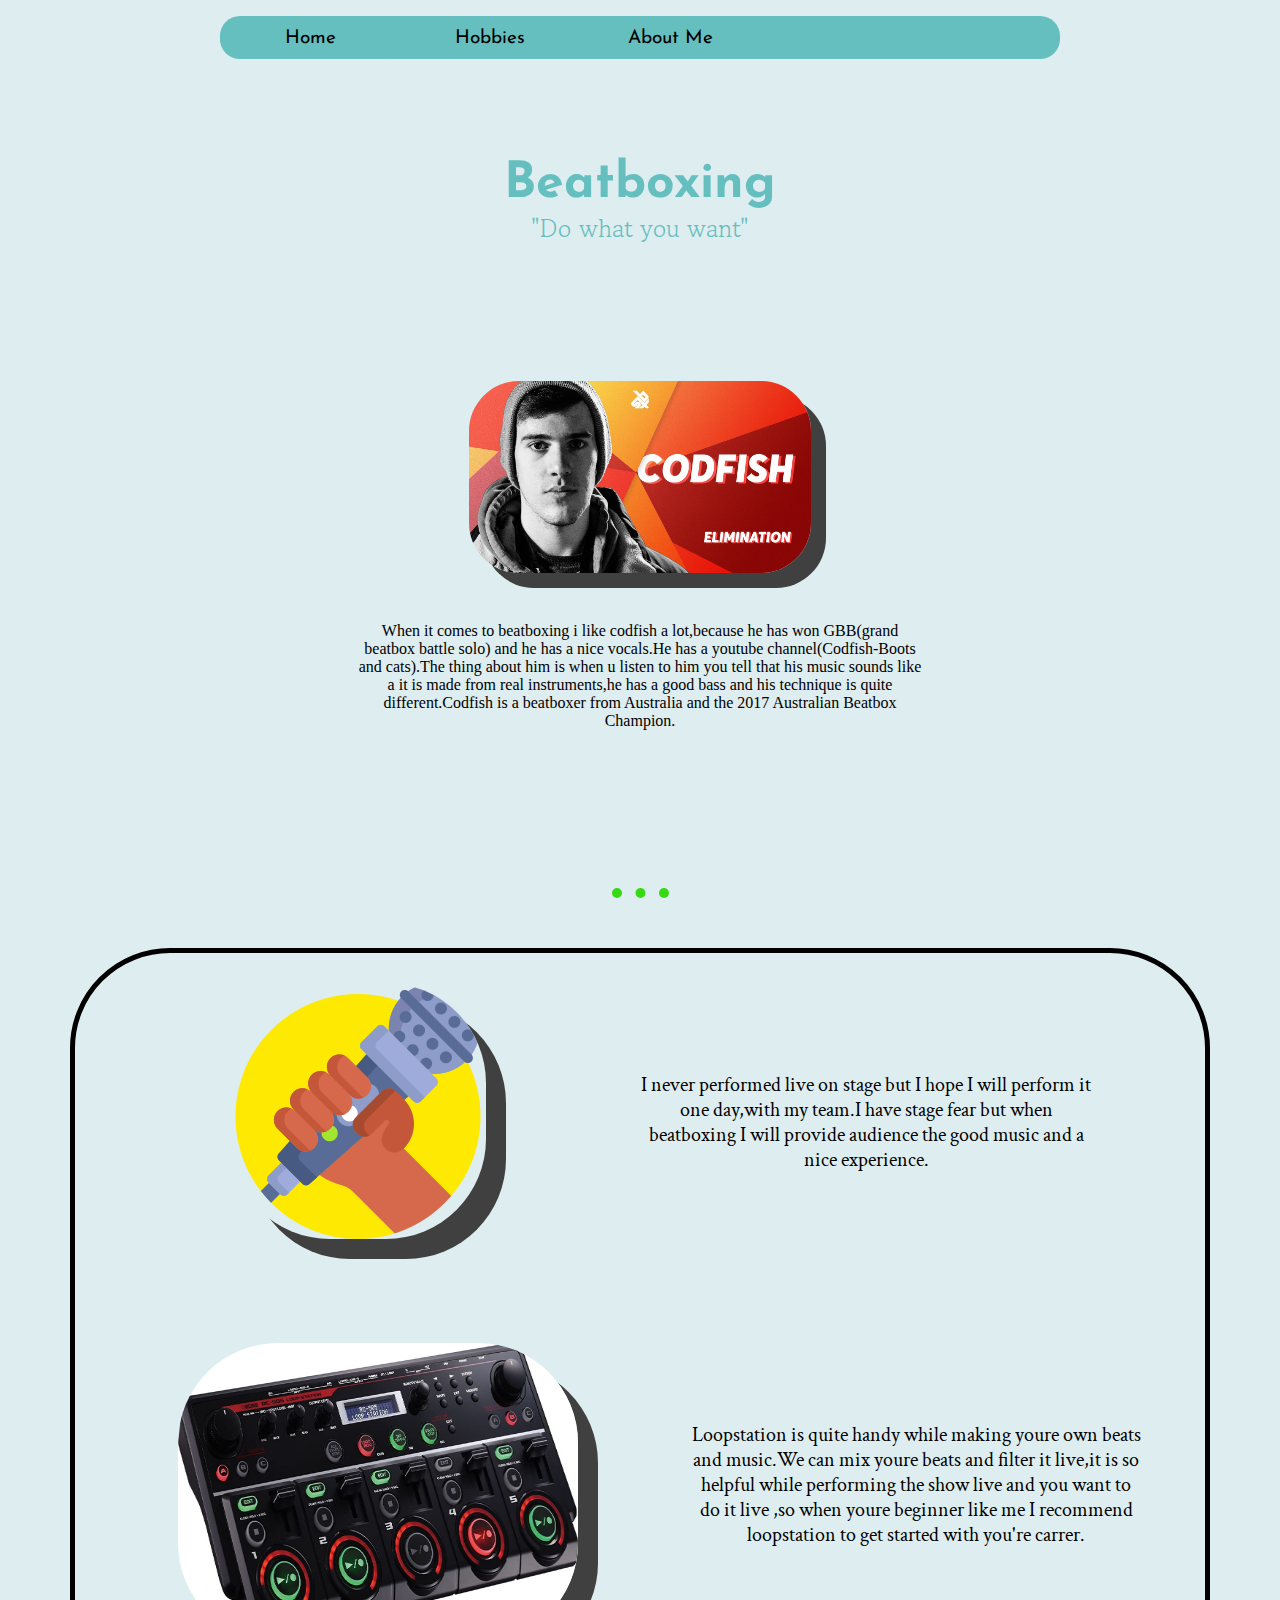
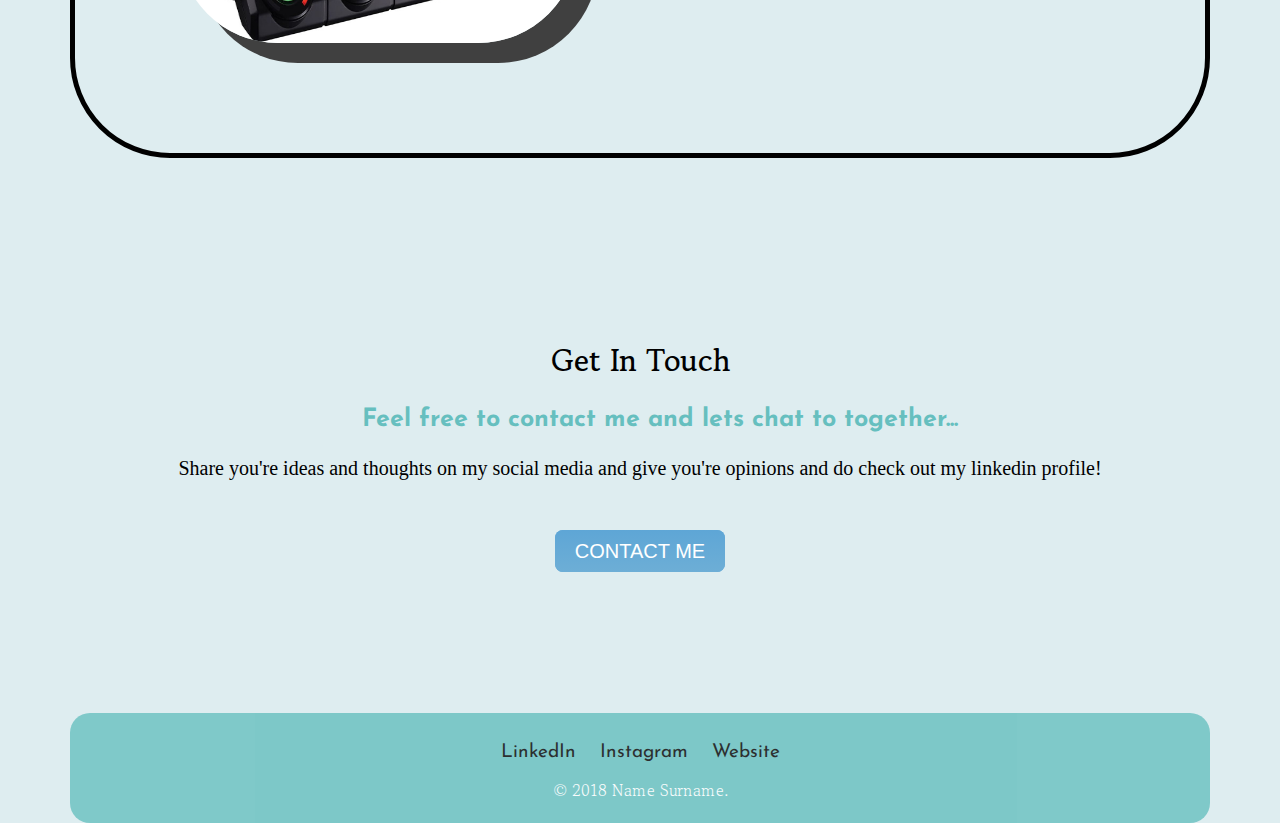
==== beatbox.html @ cce68139 "Add files via upload" ====
<!DOCTYPE html>
<!DOCTYPE html>
<html lang="en" dir="ltr" class="Main">

<head>
  <meta charset="utf-8">
  <title>My Website😎</title>
  <link rel="stylesheet" href="css/beatbox.css">
  <link rel="stylesheet" href="css/style.css">
  <link rel="stylesheet" href="css/nav.css">
  <link rel="stylesheet" href="css/football2.css">
  <link href="https://fonts.googleapis.com/css2?family=Josefin+Sans:ital,wght@1,700&display=swap" rel="stylesheet">
  <link href="https://fonts.googleapis.com/css2?family=Gowun+Batang&family=Josefin+Sans:ital,wght@1,700&display=swap" rel="stylesheet">
  <link rel="preconnect" href="https://fonts.googleapis.com">
  <link rel="preconnect" href="https://fonts.googleapis.com">
  <link rel="preconnect" href="https://fonts.googleapis.com">
  <link rel="preconnect" href="https://fonts.gstatic.com" crossorigin>
  <link href="https://fonts.googleapis.com/css2?family=Crimson+Text:ital@1&display=swap" rel="stylesheet">
</head>

<body>
  <div class="nav">
    <ul>
      <li class="li1"><a href="index.html">Home</a></li>
      <li class="li2"><a href="">Hobbies</a>
        <ul>
          <li class="li8"><a href="Football.html">Football</a></li>
          <li class="li9"><a href="beatbox.html">Beatbox</a></li>
          <li class="li11"><a href="photography.html">Photography</a></li>
        </ul>
      </li>
      <li class="li3"><a href="">About Me</a>
        <ul>
          <li class="li4"><a href="motivation.html">Facebook</a></li>
          <li class="li6"><a href="web.html">Instagram</a></li>
          <li class="li7"><a href="coding.html">Twitter</a></li>
        </ul>
      </li>
    </ul>
  </div>
  <!-- <img src="C:\Users\kumar\OneDrive\Desktop\New folder\Web Development\project html\project2\sun-clouds-clip-art-illustration-vector-isolated-sun-clouds-clip-art-illustration-vector-isolated-white-background-200578469.jpg" alt="sun image"> -->
  <div class="First-container">
    <div class="name">
      <h1>Beatboxing</h1>
    </div>
  </div>
  <div class="second-container">
    <p class="paragraph2">"Do what you want"</p>
  </div>
  </div>
  <div class="Second container">
    <div class="profile">
      <div class="football-content">
        <div class="football-player">
          <img src="images/codfish.jpg" alt="" class="codfish">
        </div>
        <div class="info">
          <p class="paragraph5">When it comes to beatboxing i like codfish a lot,because he has won GBB(grand beatbox battle solo) and he has a nice vocals.He has a youtube channel(Codfish-Boots and cats).The thing about him is when u listen to him you tell that his music sounds like a it is made from real instruments,he has a good bass and his technique is quite different.Codfish is a beatboxer from Australia and the 2017 Australian Beatbox Champion.</p>
        </div>
      </div>
    </div>
    <hr class="hr1">
    <div class="favourite-players">
      <div class="messi">
        <img src="images/mic.png" alt="" class="tactics">
        <img src="images/loop.jpg" alt="" class="real">
      </div>
      <div class="ronaldo">

        <p class="parag">I never performed live on stage but I hope I will perform it one day,with my team.I have stage fear but when  beatboxing I will provide audience the good music and a nice experience.</p>
        <p class="parag1">Loopstation is quite handy while making youre own beats and music.We can mix youre beats and filter it live,it is so helpful while performing the show live and you want to do it live ,so when youre beginner like me I recommend loopstation to get started with you're carrer.</p>
      </div>
    </div>

    <div class="contact-me">
      <h2 class="head1">Get In Touch</h2>
      <h3 class="head2">Feel free to contact me and lets chat to together...</h3>
      <p class="paragraph4">Share you're ideas and thoughts on my social media and give you're opinions and do check out my linkedin profile!</p>
      <a class="btn" href="mailto:name@email.com">CONTACT ME</a>
    </div>

  </div>
  <div class="third-container">
    <a class="footer-link" href="https://www.linkedin.com/in/ashish-martin-81489a20a/">LinkedIn</a>
    <a class="footer-link" href="">Instagram</a>
    <a class="footer-link" href="C:\Users\kumar\OneDrive\Desktop\New folder\Web Development\HTML personal code\index.html">Website</a>
    <p class="Copywrite">© 2018 Name Surname.</p>

  </div>
</body>

</html>
---- css/beatbox.css ----
.codfish
{
  box-shadow: 15px 15px #404040;
  width: 30%;
  border-radius: 50px;
position: relative;
bottom: 15px;
transition: box-shadow 0.5s;
}
 .tactics
 {
   border-radius: 50px
   position: relative;
   top: 35px;
}
.real
{
  border-radius: 50px;
}

 .contact-me
 {
   margin-top: 100px;
 }
.codfish:hover
{
  box-shadow: 5px 5px;
}
.parag1
{
  font-size: 20px;
}

.parag
{
  font-size: 20px;

}
---- css/style.css ----
/* header */
.Main{
  background-image: url('images/canvas.png') center;
}
.Cloud
{
  bottom: 5px;
  padding-top: 20px;
  position: relative;
width: 200px;
left: 10%;
}


/* main */
body{
  background-color: #DEEDF0;
margin: 0;
text-align: center;
position: relative;
right: 50px;
right: 0;
left: 0;
margin-left: 70px;
margin-right: 70px;
}

.first:container
{
  width: 50%;
  top: 100px;
  /* margin: */
  padding-top: 100px;
}

h1
{
  /* width: 50%; */
/* margin: 0 auto; */
/* margin-top: 200px; */
font-family: 'Josefin Sans', sans-serif;
margin: 0 auto 0 auto;
font-size: 50px;

}

.paragraph
{
  position: relative;
top: 20px;
width: 37%;
margin: 0 auto;
color: #66BFBF;
font-weight: normal;
}

.paragraph2
{
  position: relative;
  width: 30%;
  margin: 0 auto;
  top: 100px;
  font-family: 'Gowun Batang', serif;
  font-size: 25px;
  color: #66BFBF;
font-weight: normal;

}
.mountain
{
  width: 700px;
position: relative;
bottom: 50px;
}

.Cloud2
{
  width: 200px;
  position: relative;
  bottom: 300px;
  left: 200px;
}

.image
    {
      position: relative;
right: 200px;
     box-shadow: 5px 5px  5px  #404040;
    }

  .circular
    {
      border-radius: 100%;
    }
h2
{
  font-family: 'Gowun Batang', serif;
}
.intro
{
  font-family: 'Gowun Batang', serif;
  color: #067373;
  font-weight: normal;
box-shadow: 10px 10px 9px #787a97;
position: relative;
bottom: 170px;
left: 50%;
border-width: 20px;
width: 10%;

}

.paragraph3
{
  position: relative;
width: 50%;
margin: 0 auto;
bottom: 150px;
left: 20%;
box-shadow: 10px 10px 9px #787a97;
color: #067373;
font-weight: normal;
font-size: 20px;
height: 25px;

}

.hr1{
  position: relative;
bottom: 100px;
border-width: 10px;
width: 5%;
border-style: none;
border-top-style: dotted;
border-color: #37d915;
bottom: 130px;
}

.name
{
  color: #66BFBF;
}
.image3
{
  width: 200px;
height: 200px;
box-shadow: 20px 20px  #404040;
border-radius: 20px;
}

.skill-row1
{
  width: 200px;
height: 400px;
position: absolute;
left: 10%;
text-align: inherit;
line-height: 24px
}

.skill-row2
{
  position: relative;
left: 43%;
width: 200px;
height: 400px;
line-height: 24px;
position: relative;
}
.image4{
width: 200px;
position: relative;
box-shadow: 20px 20px  #404040;
border-radius: 100px;
}

 .skills
 {
   position: relative;
bottom: 90px;
padding-top: 50px;
padding-bottom: 70px;

 }
.skill-row3
{
  width: 20%;
  height: 40px;
  position: relative;
  bottom: 400px;
  left: 70%;
  line-height: 24px

}
 .image5
 {
   width: 200px;
position: relative;
box-shadow: 20px 20px  #404040;
border-radius: 30px;
 }
 .hr2
{
  position: relative;
bottom: 150px;
border-width: 10px;
border-style: none;
border-top-style: dotted;
border-color: #37d915;
bottom: 60px;
width: 5%;
top: 50px;
}

.btn{
  background: #5ea6d6;
  background-image: -webkit-linear-gradient(top, #5ea6d6, #6daed6);
  background-image: -moz-linear-gradient(top, #5ea6d6, #6daed6);
  background-image: -ms-linear-gradient(top, #5ea6d6, #6daed6);
  background-image: -o-linear-gradient(top, #5ea6d6, #6daed6);
  background-image: linear-gradient(to bottom, #5ea6d6, #6daed6);
  -webkit-border-radius: 8;
  -moz-border-radius: 8;
  border-radius: 8px;
  font-family: Arial;
  color: #ffffff;
  font-size: 20px;
  padding: 10px 20px 10px 20px;
  text-decoration: none;
  position: relative;
top: 80px;
}


.btn:hover {
  background: #d1e2eb;
  background-image: -webkit-linear-gradient(top, #d1e2eb, #0c92eb);
  background-image: -moz-linear-gradient(top, #d1e2eb, #0c92eb);
  background-image: -ms-linear-gradient(top, #d1e2eb, #0c92eb);
  background-image: -o-linear-gradient(top, #d1e2eb, #0c92eb);
  background-image: linear-gradient(to bottom, #d1e2eb, #0c92eb);
  text-decoration: none;
}
.contact-me
{
  position: relative;
top: 40px;
}
.head1
{
  font-family: 'Gowun Batang', serif;
  position: relative;
top: 40px;
}
.head2{
  position: relative;
top: 40px;
}
.paragraph4
{
  position: relative;
top: 40px;
font-family: 'Style Script', cursive;
font-size: 20px;
}
.third-container
{
  background-color: #66BFBF;
padding-bottom: 5px;
opacity: 0.8;
padding-top: 30px;
border-radius: 20px;
position: relative;
top: 180px;
}

a{
margin: 0 10px 5px;
text-decoration: none;
}

a{
  font-size: 19px;
   font-family: 'Josefin Sans', sans-serif;
}
 a:hover
{
  color: white;
}

.Copywrite
{
  color: white;
  font-size: 1em;
  font-family: 'Gowun Batang', serif;

}
h3
{
  color: #66BFBF;
font-size: 25px;
font-family: 'Josefin Sans', sans-serif;
position: relative;
left: 20px;
}
.same
{
  color: #000a11;
}
.paragraph21
{

  position: relative;
width: 30%;
margin: 0 auto;
top: 10px;
font-family: 'Gowun Batang', serif;
font-size: 25px;
color: #66BFBF;
font-weight: normal;
}
.sunrays
{
  width: 10%;
position: relative;
right: 15%;
display: inline-block;
top: 15px;
}

.profile
{
  padding-top: 100px;
padding-bottom: 100px;
}
.INTRO
{
  font-size: 30px;
padding-bottom: 30px;
}


.image3:hover
{
  box-shadow: 5px 5px;
}
.image4:hover
{
  box-shadow: 5px 5px;
}
.image5:hover
{
  box-shadow: 5px 5px;
}

.image3{
  transition: box-shadow 0.5s;
}

.image4{
  transition: box-shadow 0.5s;
}
.image5{
  transition: box-shadow 0.5s;
}

.circular
{
  transition: box-shadow 0.5s;
}
.paragraph3
{
  transition: box-shadow 0.5s;
}
.intro
{
  transition: box-shadow 0.5s;
}
.head1
{
  font-size: 30px;
}

.paragraph3:hover
{
 box-shadow: 10px 10px 5px #787a97;
}
.intro:hover
{
 box-shadow: 10px 10px 5px #787a97;
}
.circular:hover
{
 box-shadow: 10px 10px 5px #787a97;
}
.same
{
  font-family: 'Style Script', cursive;
  width: 260px;
}
---- css/nav.css ----
.nav{
  background-color: #66BFBF;
height: 42.5px;
margin: 0 auto;
border-radius: 20px;
margin-top: 0.7em;
width: 840px;
}

.nav ul{
text-align: start;
padding:0px;
transition: all 0.3s ease;
}

.nav ul li{
  text-align:left;
  float: left;
  width: 70px;
  margin:0 auto;
}

.nav ul li
{
float: left;
width: 180px;
list-style: none;
height: 40px;
line-height: 40px;
font-size: 20px;
text-align: center;
background-color:  #66BFBF;
}

.nav ul li ul{
   display: none;
}

.nav ul li:hover > ul
{
  display:block;
}

a:hover{
  color: white;
  border-radius: 20px;
}

a
{
  color: black;
  transition: color 0.2s;
}

.li1
{
border-radius: 20px;
}


.li1
{
font-family: 'Josefin Sans', sans-serif;
position: relative;
top: 2px;
font-size: 23px;

}
.li2
{
  font-family: 'Josefin Sans', sans-serif;
  position: relative;
  top: 2px;
  font-size: 23px;

}
.li3
{
  font-family: 'Josefin Sans', sans-serif;
  position: relative;
  top: 2px;
  font-size: 23px;
}
 .li4
{
  font-family: 'Josefin Sans', sans-serif;

}
.li5
{
font-family: 'Josefin Sans', sans-serif;

}
.li6
{
font-family: 'Josefin Sans', sans-serif;

}
.li7
{
  font-family: 'Josefin Sans', sans-serif;

}
.li8
{
  font-family: 'Josefin Sans', sans-serif;

}
.li9
{
font-family: 'Josefin Sans', sans-serif;
}
.li10
{
  font-family: 'Josefin Sans', sans-serif;

}
---- css/football2.css ----
h1
{
  position: relative;
top: 100px;
display: inline;
}
paragraph2{
  display: inline;
}
 .football-content
 {
   display: flex;
flex-direction: row;
   justify-content: center;
   margin-top: 150px;
   flex-wrap: wrap;
 }
.paragraph5
{
  width: 50%;
position: relative;
left: 290px
  top: 1px;
  margin: 0 auto;
font-family: 'Style Script', cursive;
}
.football-player1{
  box-shadow: 10px 10px #404040;
padding-bottom: 3px;
margin-bottom: 15px;
border-radius: 30px;
transition: box-shadow 0.5s;
}
.info
{
  padding-top: 30px
}

 .hr1
{
  top: 50px
}

.favourite-players
{
  height: 600px;
      padding-top: 100px;
  border-radius: 20px;
  height: 800px;
padding-top: 0px;
margin-top: 100px;
border-left-style: solid;
border-left-width: 5px;
border-right-width: 5px;
border-right-style: solid;
border-top-width: 5px;
border-top-style: solid;
border-bottom-width: 5px;
border-bottom-style: solid;
border-radius: 100px;
}

.messi
{
  height: 100%;
width: 50%;
float: left;
}
.ronaldo
{
  width: 50%;
display: inline-block;
height: 100%;
}

.real
{
  height: 300px;
width: 500px
border-radius: 100px;
border-radius: 100px;
margin-top: 120px;
box-shadow: 20px 20px #404040;
position: relative;
left: 20px;
bottom: 20px;
width: 400px;
transition: box-shadow 0.5s;
}


.tactics
{
  margin-top: 30px;
  border-radius: 100px;
  box-shadow: 20px 20px #404040;
  transition: box-shadow 0.5s;
}
.third-container
{
  margin-top: 90px;
}
.parag{
  width: 80%;
position: relative;
top: 140px;
line-height: 25px;
top: 100px;
font-family: 'Crimson Text', serif;
}
.parag1
{
  position: relative;
width: 80%;
margin-left: 50px;
line-height: 25px;
top: 330px;
font-family: 'Crimson Text', serif;
}
.nav
{
  width:840px;
}

.football-player1:hover
{
  box-shadow: 5px 5px;
}
 .real:hover
 {
   box-shadow: 5px 5px;
 }

 .tactics:hover
 {
   box-shadow: 5px 5px;
 }
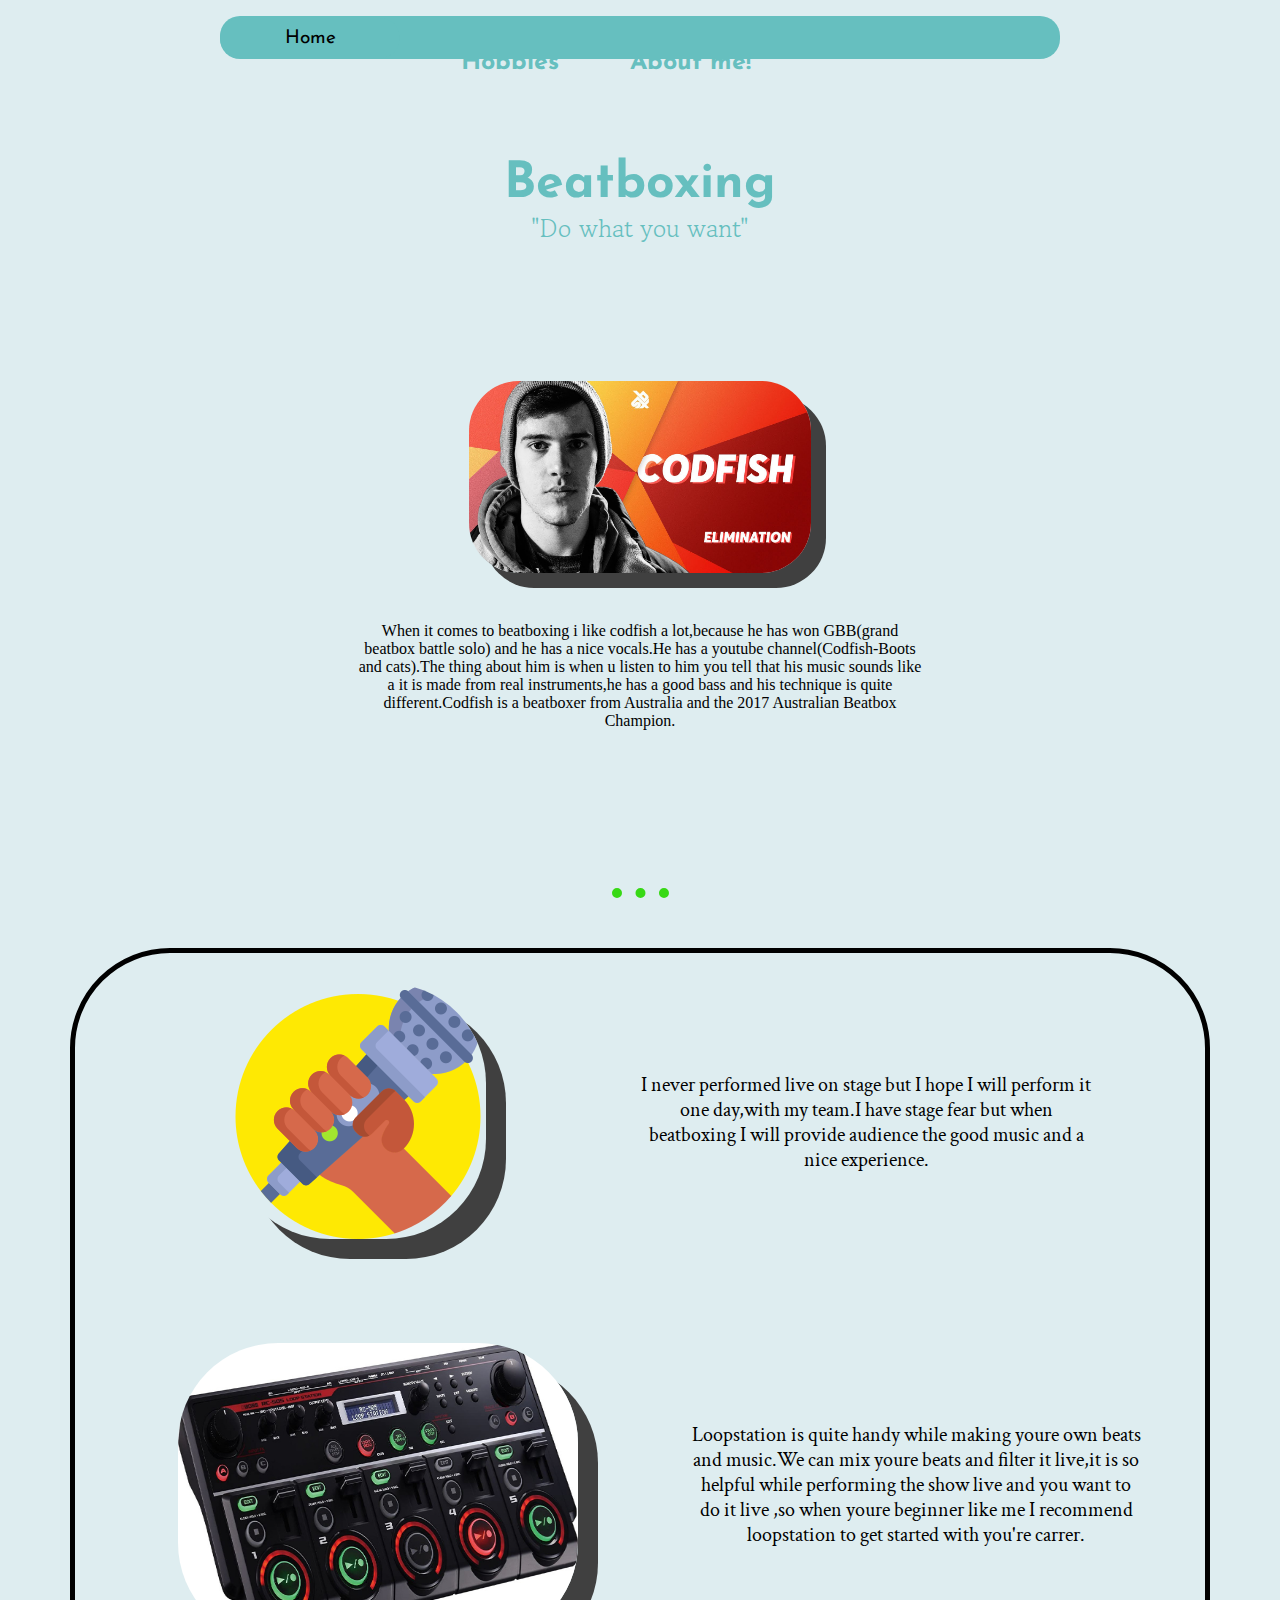
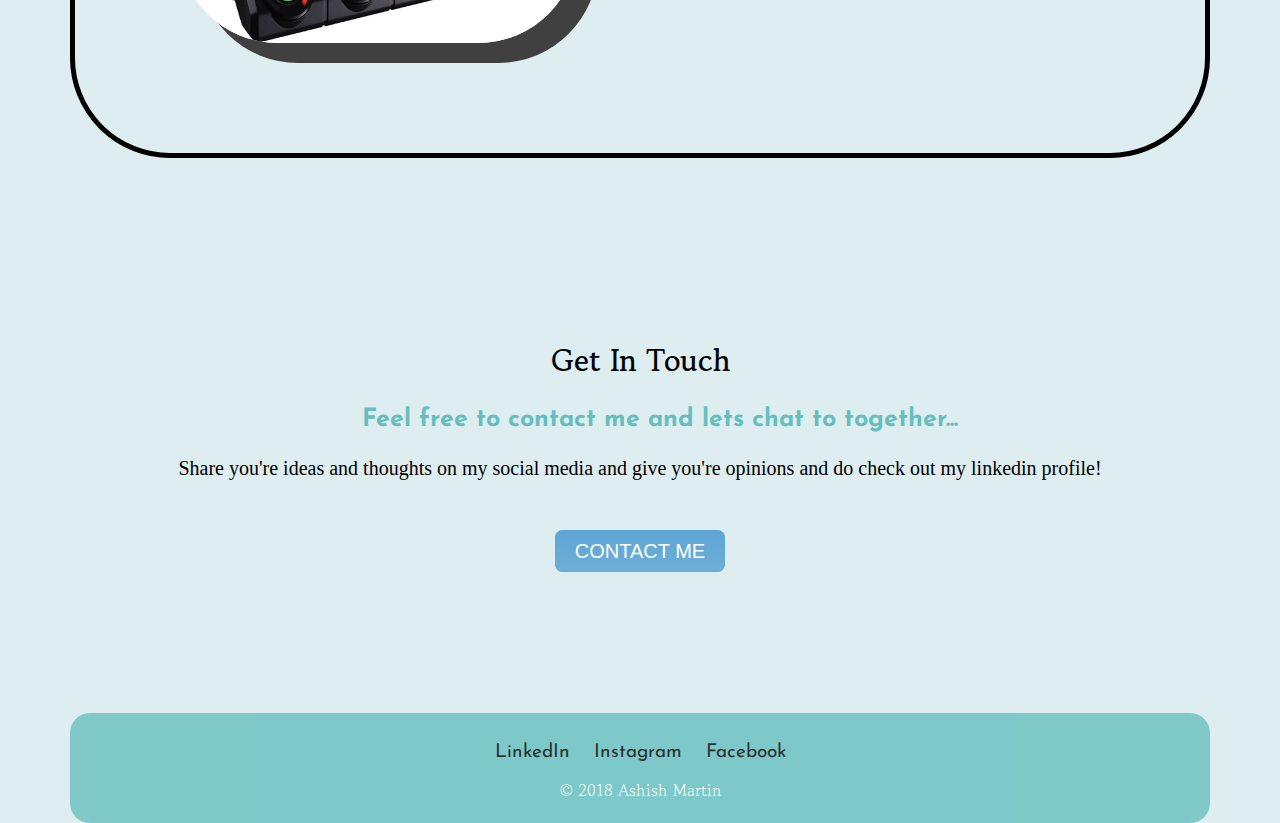
==== commit 85f8fa33: "Add files via upload" ====
--- a/beatbox.html
+++ b/beatbox.html
@@ -22,18 +22,18 @@
   <div class="nav">
     <ul>
       <li class="li1"><a href="index.html">Home</a></li>
-      <li class="li2"><a href="">Hobbies</a>
+      <li class="li2"><h3 class="hobbies">Hobbies</h3>
         <ul>
           <li class="li8"><a href="Football.html">Football</a></li>
           <li class="li9"><a href="beatbox.html">Beatbox</a></li>
           <li class="li11"><a href="photography.html">Photography</a></li>
         </ul>
       </li>
-      <li class="li3"><a href="">About Me</a>
+      <li class="li2"><h3 class="hobbies">About me!</h3>
         <ul>
-          <li class="li4"><a href="motivation.html">Facebook</a></li>
-          <li class="li6"><a href="web.html">Instagram</a></li>
-          <li class="li7"><a href="coding.html">Twitter</a></li>
+          <li class="li4"><a href="https://www.facebook.com/ashish.mamidi.9">Facebook</a></li>
+          <li class="li6"><a href="https://www.instagram.com/ashish_martin_/">Instagram</a></li>
+          <li class="li7"><a href="https://mobile.twitter.com/AshishMartin19">Twitter</a></li>
         </ul>
       </li>
     </ul>
@@ -76,15 +76,15 @@
       <h2 class="head1">Get In Touch</h2>
       <h3 class="head2">Feel free to contact me and lets chat to together...</h3>
       <p class="paragraph4">Share you're ideas and thoughts on my social media and give you're opinions and do check out my linkedin profile!</p>
-      <a class="btn" href="mailto:name@email.com">CONTACT ME</a>
+      <a class="btn" href="mailto:kumarashish96690@gmail.com">CONTACT ME</a>
     </div>
 
   </div>
   <div class="third-container">
     <a class="footer-link" href="https://www.linkedin.com/in/ashish-martin-81489a20a/">LinkedIn</a>
-    <a class="footer-link" href="">Instagram</a>
-    <a class="footer-link" href="C:\Users\kumar\OneDrive\Desktop\New folder\Web Development\HTML personal code\index.html">Website</a>
-    <p class="Copywrite">© 2018 Name Surname.</p>
+    <a class="footer-link" href="https://www.instagram.com/ashish_martin_/">Instagram</a>
+    <a class="footer-link" href="https://www.facebook.com/ashish.mamidi.9">Facebook</a>
+    <p class="Copywrite">© 2018 Ashish Martin</p>
 
   </div>
 </body>
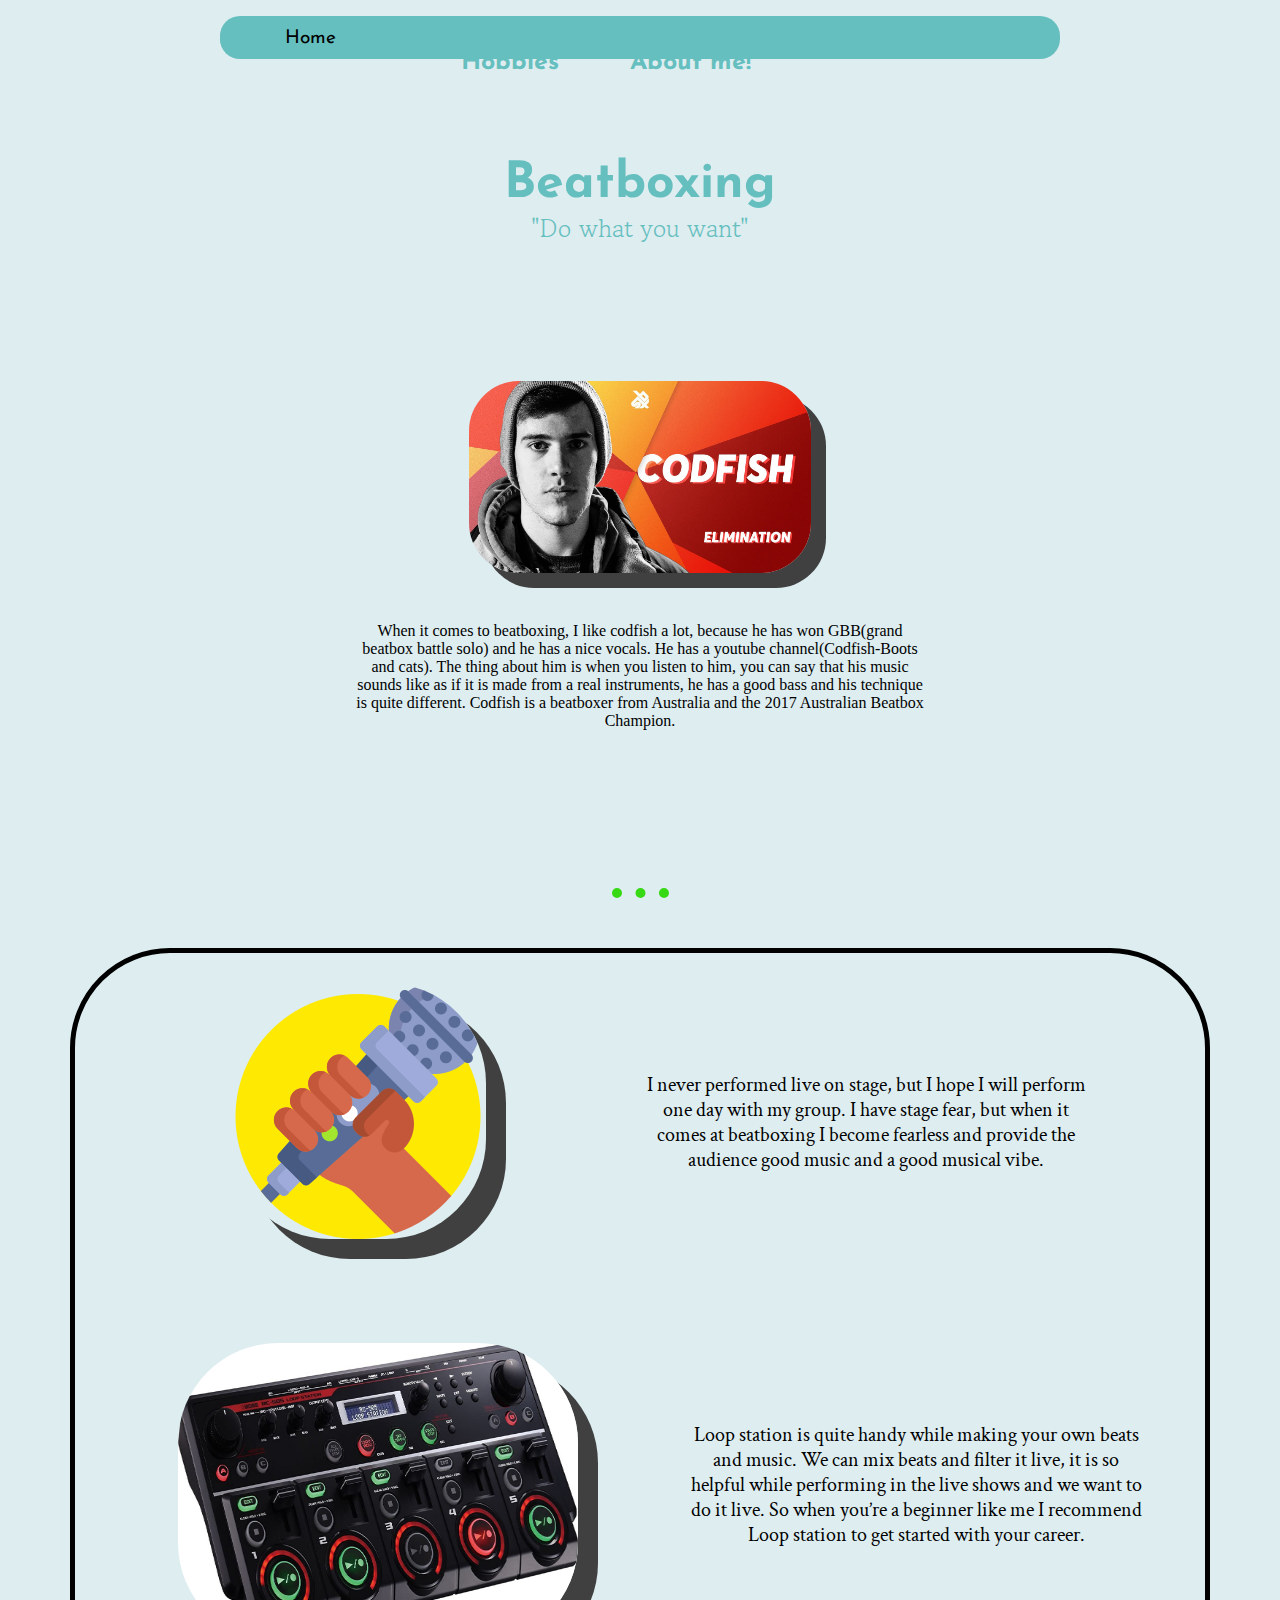
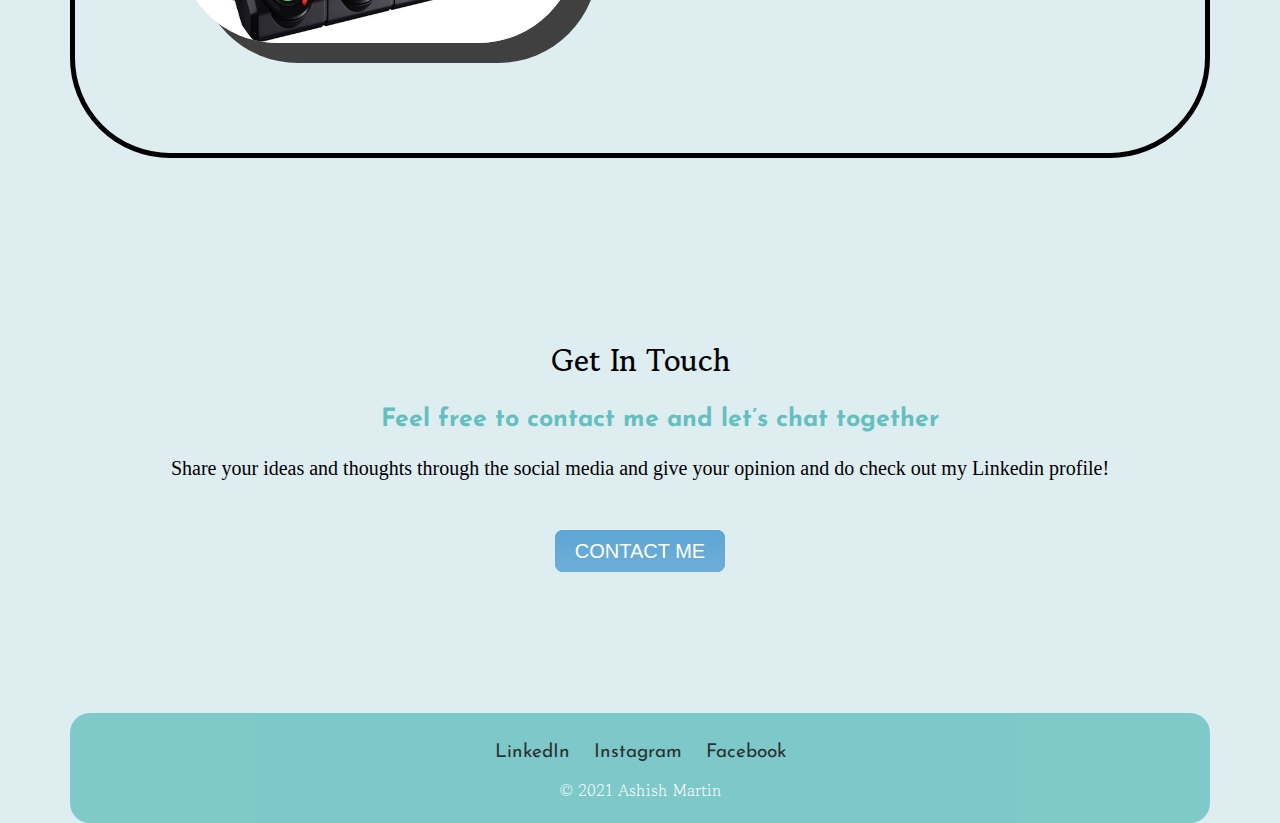
==== commit efd8b998: "Add files via upload" ====
--- a/beatbox.html
+++ b/beatbox.html
@@ -4,7 +4,7 @@
 
 <head>
   <meta charset="utf-8">
-  <title>My Website😎</title>
+  <title>Ashish Martin-Beatbox</title>
   <link rel="stylesheet" href="css/beatbox.css">
   <link rel="stylesheet" href="css/style.css">
   <link rel="stylesheet" href="css/nav.css">
@@ -16,6 +16,7 @@
   <link rel="preconnect" href="https://fonts.googleapis.com">
   <link rel="preconnect" href="https://fonts.gstatic.com" crossorigin>
   <link href="https://fonts.googleapis.com/css2?family=Crimson+Text:ital@1&display=swap" rel="stylesheet">
+  <link rel="shortcut icon" href="images/favicon.ico">
 </head>
 
 <body>
@@ -55,7 +56,7 @@
           <img src="images/codfish.jpg" alt="" class="codfish">
         </div>
         <div class="info">
-          <p class="paragraph5">When it comes to beatboxing i like codfish a lot,because he has won GBB(grand beatbox battle solo) and he has a nice vocals.He has a youtube channel(Codfish-Boots and cats).The thing about him is when u listen to him you tell that his music sounds like a it is made from real instruments,he has a good bass and his technique is quite different.Codfish is a beatboxer from Australia and the 2017 Australian Beatbox Champion.</p>
+          <p class="paragraph5">When it comes to beatboxing, I like codfish a lot, because he has won GBB(grand beatbox battle solo) and he has a nice vocals. He has a youtube channel(Codfish-Boots and cats). The thing about him is when you listen to him, you can say that his music sounds like as if it is made from a real instruments, he has a good bass and his technique is quite different. Codfish is a beatboxer from Australia and the 2017 Australian Beatbox Champion.</p>
         </div>
       </div>
     </div>
@@ -67,15 +68,15 @@
       </div>
       <div class="ronaldo">
 
-        <p class="parag">I never performed live on stage but I hope I will perform it one day,with my team.I have stage fear but when  beatboxing I will provide audience the good music and a nice experience.</p>
-        <p class="parag1">Loopstation is quite handy while making youre own beats and music.We can mix youre beats and filter it live,it is so helpful while performing the show live and you want to do it live ,so when youre beginner like me I recommend loopstation to get started with you're carrer.</p>
+        <p class="parag">I never performed live on stage, but I hope I will perform one day with my group. I have stage fear, but when it comes at beatboxing I become fearless and provide the audience good music and a good musical vibe.</p>
+        <p class="parag1">Loop station is quite handy while making your own beats and music. We can mix beats and filter it live, it is so helpful while performing in the live shows and we want to do it live. So when you’re a beginner like me I recommend Loop station to get started with your career.</p>
       </div>
     </div>
 
     <div class="contact-me">
       <h2 class="head1">Get In Touch</h2>
-      <h3 class="head2">Feel free to contact me and lets chat to together...</h3>
-      <p class="paragraph4">Share you're ideas and thoughts on my social media and give you're opinions and do check out my linkedin profile!</p>
+      <h3 class="head2">Feel free to contact me and let’s chat together</h3>
+      <p class="paragraph4">Share your ideas and thoughts through the social media and give your opinion and do check out my Linkedin profile!</p>
       <a class="btn" href="mailto:kumarashish96690@gmail.com">CONTACT ME</a>
     </div>
 
@@ -84,7 +85,7 @@
     <a class="footer-link" href="https://www.linkedin.com/in/ashish-martin-81489a20a/">LinkedIn</a>
     <a class="footer-link" href="https://www.instagram.com/ashish_martin_/">Instagram</a>
     <a class="footer-link" href="https://www.facebook.com/ashish.mamidi.9">Facebook</a>
-    <p class="Copywrite">© 2018 Ashish Martin</p>
+    <p class="Copywrite">© 2021 Ashish Martin</p>
 
   </div>
 </body>
